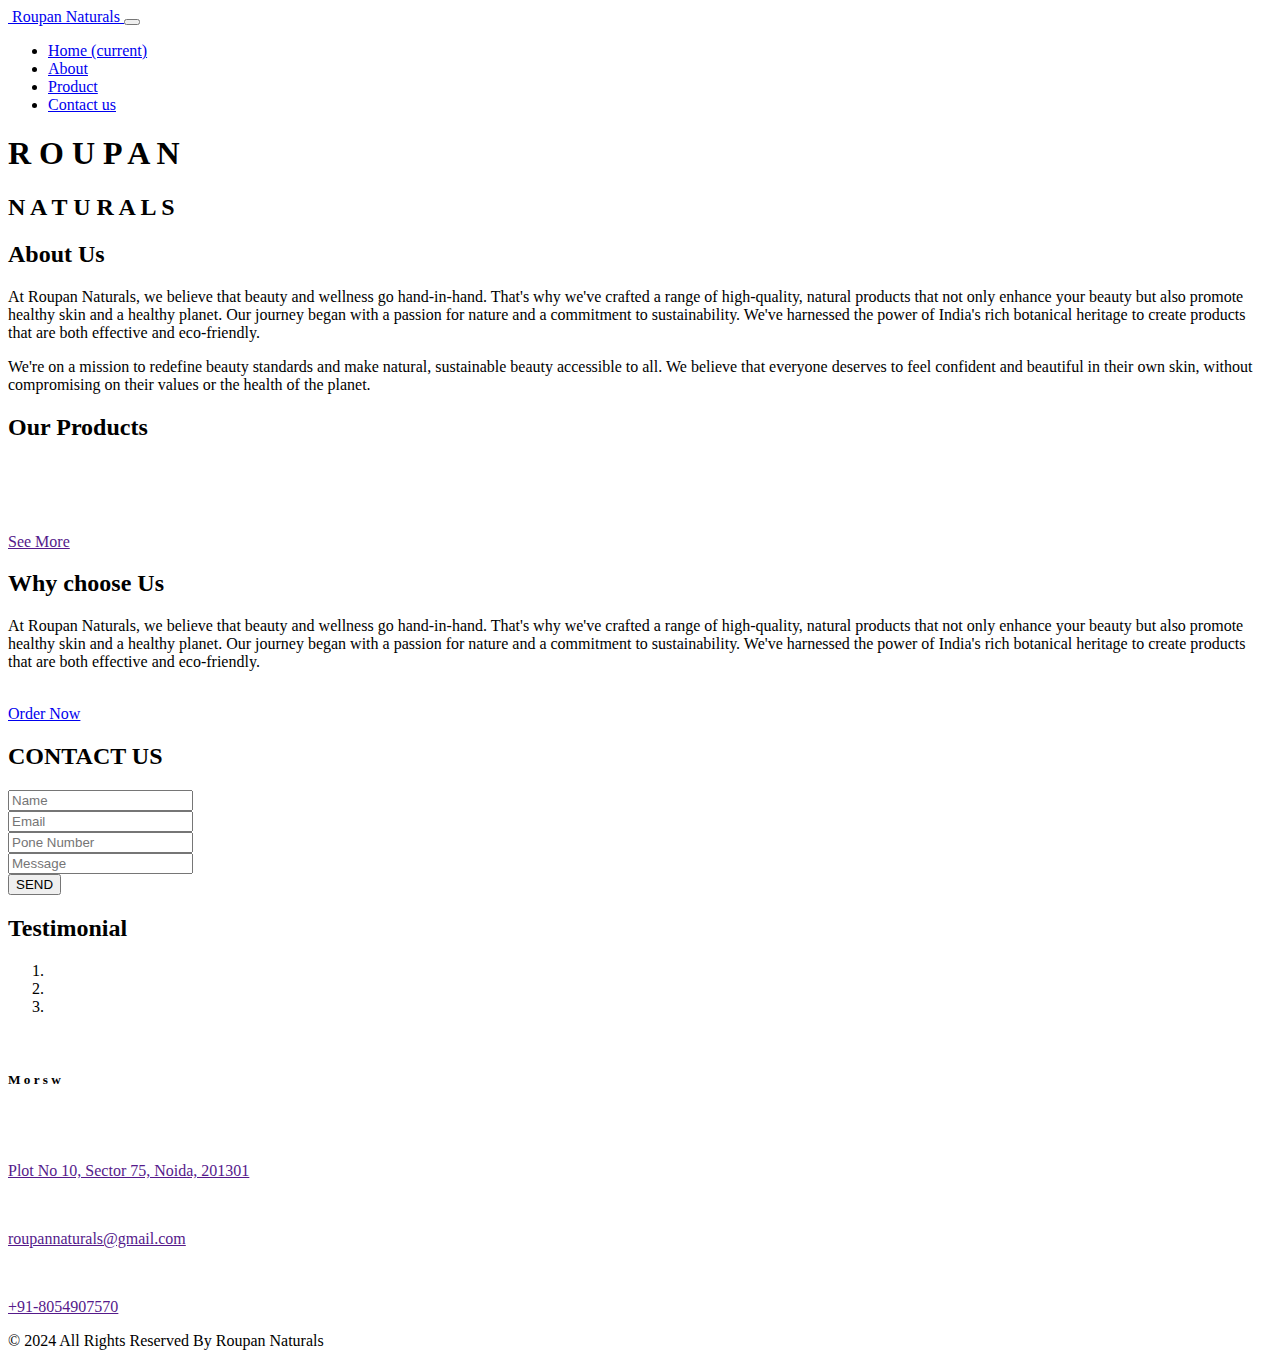
==== index.html @ ce69e2b5 "adding" ====
<!DOCTYPE html>
<html>

<head>
  <!-- Basic -->
  <meta charset="utf-8" />
  <meta http-equiv="X-UA-Compatible" content="IE=edge" />
  <!-- Mobile Metas -->
  <meta name="viewport" content="width=device-width, initial-scale=1, shrink-to-fit=no" />
  <!-- Site Metas -->
  <meta name="keywords" content="" />
  <meta name="description" content="" />
  <meta name="author" content="" />

  <title>Roupan Naturals</title>

  <!-- slider stylesheet -->
  <link rel="stylesheet" type="text/css"
    href="https://cdnjs.cloudflare.com/ajax/libs/OwlCarousel2/2.1.3/assets/owl.carousel.min.css" />

  <!-- bootstrap core css -->
  <link rel="stylesheet" type="text/css" href="css/bootstrap.css" />

  <!-- Custom styles for this template -->
  <link href="css/style.css" rel="stylesheet" />
  <!-- responsive style -->
  <link href="css/responsive.css" rel="stylesheet" />
</head>

<body>
  <div class="hero_area">
    <!-- header section strats -->
    <header class="header_section">
      <div class="container-fluid">
        <nav class="navbar navbar-expand-lg custom_nav-container pt-3">
          <a class="navbar-brand" href="index.html">
            <img src="images/logo.png" alt="" />
            <span>
              Roupan Naturals
            </span>
          </a>
          <button class="navbar-toggler" type="button" data-toggle="collapse" data-target="#navbarSupportedContent"
            aria-controls="navbarSupportedContent" aria-expanded="false" aria-label="Toggle navigation">
            <span class="navbar-toggler-icon"></span>
          </button>

          <div class="collapse navbar-collapse" id="navbarSupportedContent">
            <div class="d-flex ml-auto flex-column flex-lg-row align-items-center">
              <ul class="navbar-nav  ">
                <li class="nav-item active">
                  <a class="nav-link" href="index.html">Home <span class="sr-only">(current)</span></a>
                </li>
                <li class="nav-item">
                  <a class="nav-link" href="about.html"> About </a>
                </li>
                <li class="nav-item">
                  <a class="nav-link" href="product.html"> Product </a>
                </li>
               <!-- <li class="nav-item">
                  <a class="nav-link" href="client.html"> Client </a>
                </li>
              -->
                <li class="nav-item">
                  <a class="nav-link" href="contact.html">Contact us</a>
                </li>
              </ul>
            </div>
          </div>
        </nav>
      </div>
    </header>
    <!-- end header section -->
    <!-- hero section -->
    <section class="hero_section">
      <div class="hero_detail">
        <h1>
          <span>
            R
          </span>
          <span>
            O
          </span>
          <span>
            U
          </span>
          <span>
            P
          </span>
          <span>
            A
          </span>
          <span>
            N
          </span>
      
        
        </h1>
        <h2>  <span>
          N
        </span>
        <span>
          A
        </span>
        <span>
          T
        </span>
        <span>
          U
        </span>
        <span>
          R
        </span>
        <span>
          A
        </span>
        <span>
          L
        </span>
        <span>
          S
        </span>
      </h2>
        
      </div>
      
    </section>
    <!-- end hero section -->
  </div>
  <!-- end hero area -->


  <!-- about section -->
  <section class="about_section layout_padding">
    <div class="about_container">
      <div class="container">
        <div class="detail">
          <h2 class="custom_heading">
            About Us
          </h2>
          <p>
            At Roupan Naturals, we believe that beauty and wellness go hand-in-hand. That's why we've crafted a range of high-quality, natural products that not only enhance your beauty but also promote healthy skin and a healthy planet. Our journey began with a passion for nature and a commitment to sustainability. We've harnessed the power of India's rich botanical heritage to create products that are both effective and eco-friendly.
          </p>
          <div>
           
          </div>
        </div>
        <div class="detail-2">
          <p>
            We're on a mission to redefine beauty standards and make natural, sustainable beauty accessible to all. We believe that everyone deserves to feel confident and beautiful in their own skin, without compromising on their values or the health of the planet.
          </p>
        </div>
      </div>
    </div>
  </section>


  <!-- end about section -->

  <!-- product section -->
  <section class="product_section layout_padding">
    <div class="d-flex justify-content-center">
      <h2 class="custom_heading">
        Our Products
      </h2>
    </div>
    <div class="container layout_padding2">
      <div class="img-box box-1">
        <img src="images/p-1.jpg" alt="">
      </div>
      <div class="img-box box-2">
        <img src="images/p-2.jpg" alt="">
      </div>
      <div class="img-box box-3">
        <img src="images/p-3.jpg" alt="">
      </div>
      <div class="img-box box-4">
        <img src="images/p-4.jpg" alt="">
      </div>
    </div>
    <div class="d-flex justify-content-center">
      <a href="">
        See More
      </a>
    </div>
  </section>


  <!-- end product section -->

  <!-- why section -->

  <section class="why_section layout_padding">
    <div class="container">
      <div class="d-flex flex-column align-items-center text-center">
        <h2 class="custom_heading ">
          Why choose Us
        </h2>
        <p class="">
          At Roupan Naturals, we believe that beauty and wellness go hand-in-hand. That's why we've crafted a range of high-quality, natural products that not only enhance your beauty but also promote healthy skin and a healthy planet. Our journey began with a passion for nature and a commitment to sustainability. We've harnessed the power of India's rich botanical heritage to create products that are both effective and eco-friendly.
        </p>
      </div>
    </div>
    <div class="why_container my-4">
      <div class="img_box">
        <img src="images/why-img.jpg" alt="">
      </div>
    </div>
    <div class="d-flex justify-content-center">
      <a href=" https://wa.me/91.">
        Order Now
      </a>
    </div>
  </section>

  <!-- end why section -->



  <!-- contact section -->

  <section class="contact_section layout_padding">
    <div class="container">
      <div class="col-md-6">
        <div class="d-flex mb-4 ml-4 ml-md-0">
          <h2 class="custom_heading text-center">
            CONTACT US
          </h2>
        </div>
        <form action="">
          <div>
            <input type="text" placeholder="Name" />
          </div>
          <div>
            <input type="email" placeholder="Email" />
          </div>
          <div>
            <input type="text" placeholder="Pone Number" />
          </div>
          <div>
            <input type="text" class="message-box" placeholder="Message" />
          </div>
          <div class="d-flex justify-content-center mt-4 ">
            <button>
              SEND
            </button>
          </div>
        </form>
      </div>
    </div>

  </section>

  <!-- end contact section -->

  <!-- client section -->
  <section class="client_section layout_padding">
    <div class="d-flex justify-content-center">
      <h2 class="custom_heading">
        Testimonial
      </h2>
    </div>
    <div class="container">
      <div id="carouselExampleIndicators" class="carousel slide" data-ride="carousel">
        <ol class="carousel-indicators">
          <li data-target="#carouselExampleIndicators" data-slide-to="0" class="active"></li>
          <li data-target="#carouselExampleIndicators" data-slide-to="1"></li>
          <li data-target="#carouselExampleIndicators" data-slide-to="2"></li>
        </ol>
        <div class="carousel-inner">
          <div class="carousel-item active">
            <div class="client_container layout_padding">
              <div class="img_box">
                <img src="images/client.png" alt="">
              </div>

              <div class="detail_box">
                <h5>
                  <span>
                    M
                  </span>
                  <span>
                    o
                  </span>
                  <span>
                    r
                  </span>
                  <span>
                    s
                  </span>
                  <span>
                    w
                  </span>
                </h5>
               <!-- <p>
                  It is a long established fact that a reader will be distracted by the readable content of a page when
                  looking at its layout. The point of using Lorem Ipsum is that it has a more-or-less normal
                  distribution of
                  letters,
                </p>
              -->
              </div>
            </div>
          </div>
          <!--
          <div class="carousel-item">
            <div class="client_container layout_padding">
              <div class="img_box">
                <img src="images/client.png" alt="">
              </div>

              <div class="detail_box">
                <h5>
                  <span>
                    M
                  </span>
                  <span>
                    o
                  </span>
                  <span>
                    r
                  </span>
                  <span>
                    s
                  </span>
                  <span>
                    w
                  </span>
                </h5>
                <p>
                  It is a long established fact that a reader will be distracted by the readable content of a page when
                  looking at its layout. The point of using Lorem Ipsum is that it has a more-or-less normal
                  distribution of
                  letters,
                </p>
              </div>
            </div>
          </div>
          <div class="carousel-item">
            <div class="client_container layout_padding">
              <div class="img_box">
                <img src="images/client.png" alt="">
              </div>

              <div class="detail_box">
                <h5>
                  <span>
                    M
                  </span>
                  <span>
                    o
                  </span>
                  <span>
                    r
                  </span>
                  <span>
                    s
                  </span>
                  <span>
                    w
                  </span>
                </h5>
                <p>
                  It is a long established fact that a reader will be distracted by the readable content of a page when
                  looking at its layout. The point of using Lorem Ipsum is that it has a more-or-less normal
                  distribution of
                  letters,
                </p>
              </div>
            </div>
          </div>
        </div>

      </div>

    </div>
  </section>
-->
  <!-- end client section -->

  <!-- info section -->
  <section class="info_section layout_padding">
    <div class="container layout_padding-top  layout_padding2-bottom">
      <div class="logo-box">
        <a href="index.html">
          <img src="images/info-logo.png" alt="">
        </a>
      </div>
      <div class="info_items">
        <a href="">
          <div class="item ">
            <div class="img-box box-1">
              <img src="images/location-white.png" alt="" />
            </div>
            <div class="detail-box">
              <p>
               Plot No 10, Sector 75, Noida, 201301
              </p>
            </div>
          </div>
        </a>
        <a href="">
          <div class="item ">
            <div class="img-box box-3">
              <img src="images/envelope-white.png" alt="" />
            </div>
            <div class="detail-box">
              <p>
                roupannaturals@gmail.com
              </p>
            </div>
          </div>
        </a>
        <a href="">
          <div class="item ">
            <div class="img-box box-2">
              <img src="images/telephone-white.png" alt="" />
            </div>
            <div class="detail-box">
              <p>
                +91-8054907570
              </p>
            </div>
          </div>
        </a>

      </div>
    </div>
  </section>

  <!-- end info_section -->

  <!-- footer section -->
  <section class="container-fluid footer_section">
    <p>
      &copy; 2024 All Rights Reserved By Roupan Naturals
      <a href="roupannaturals.com"></a>
    </p>
  </section>
  <!-- footer section -->

  <script type="text/javascript" src="js/jquery-3.4.1.min.js"></script>
  <script type="text/javascript" src="js/bootstrap.js"></script>
</body>

</html>
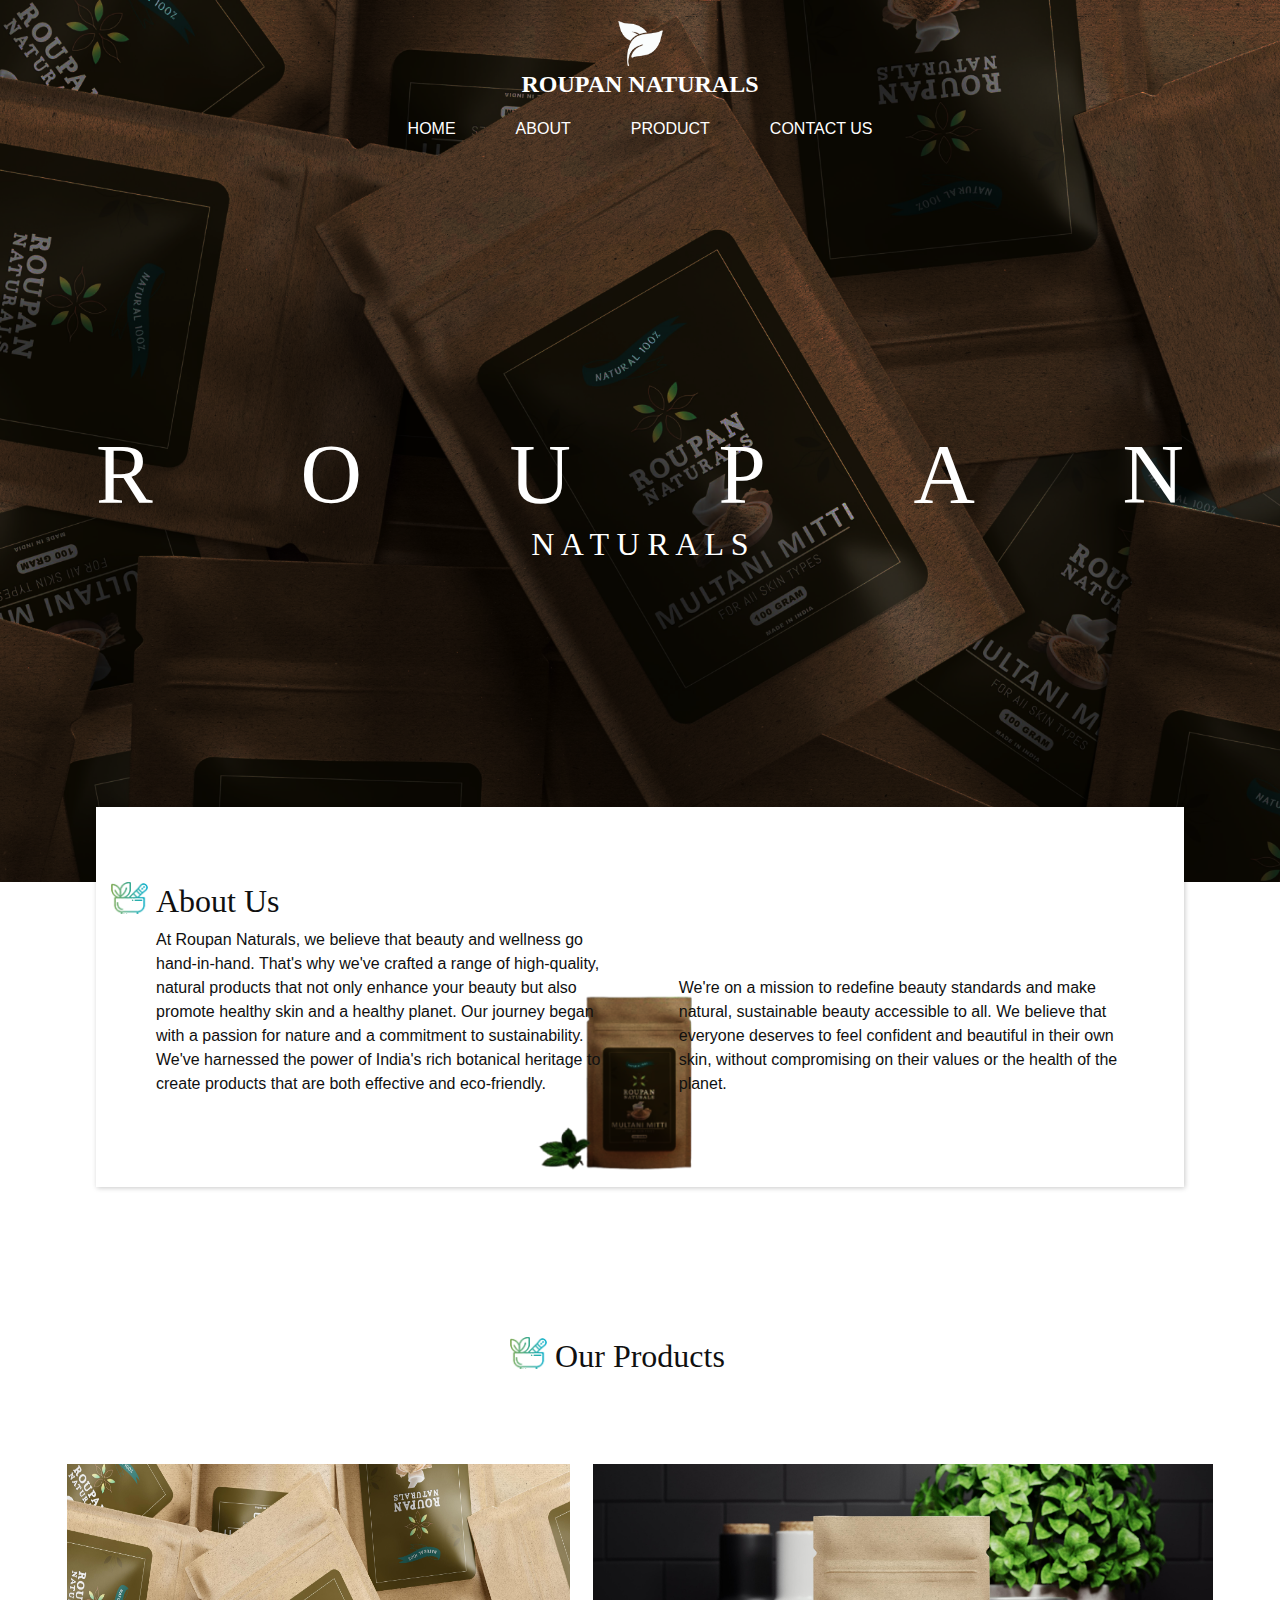
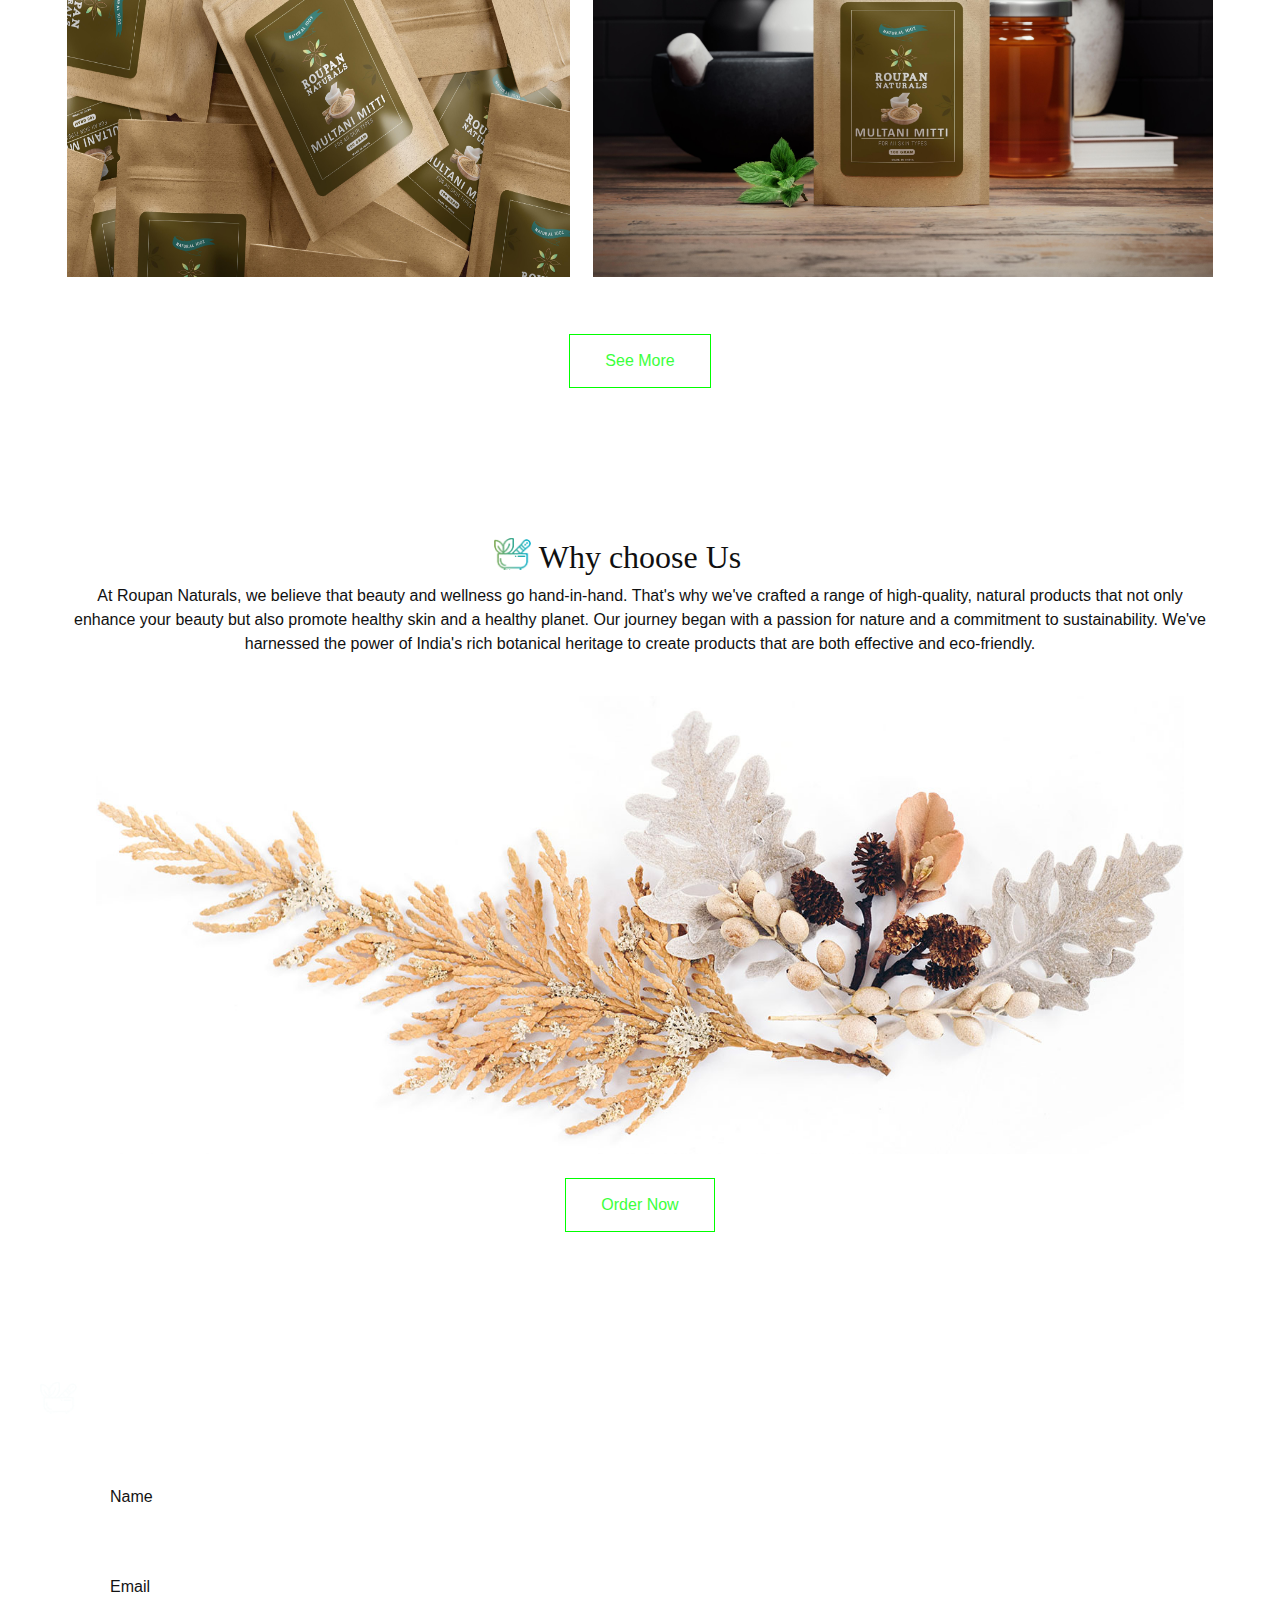
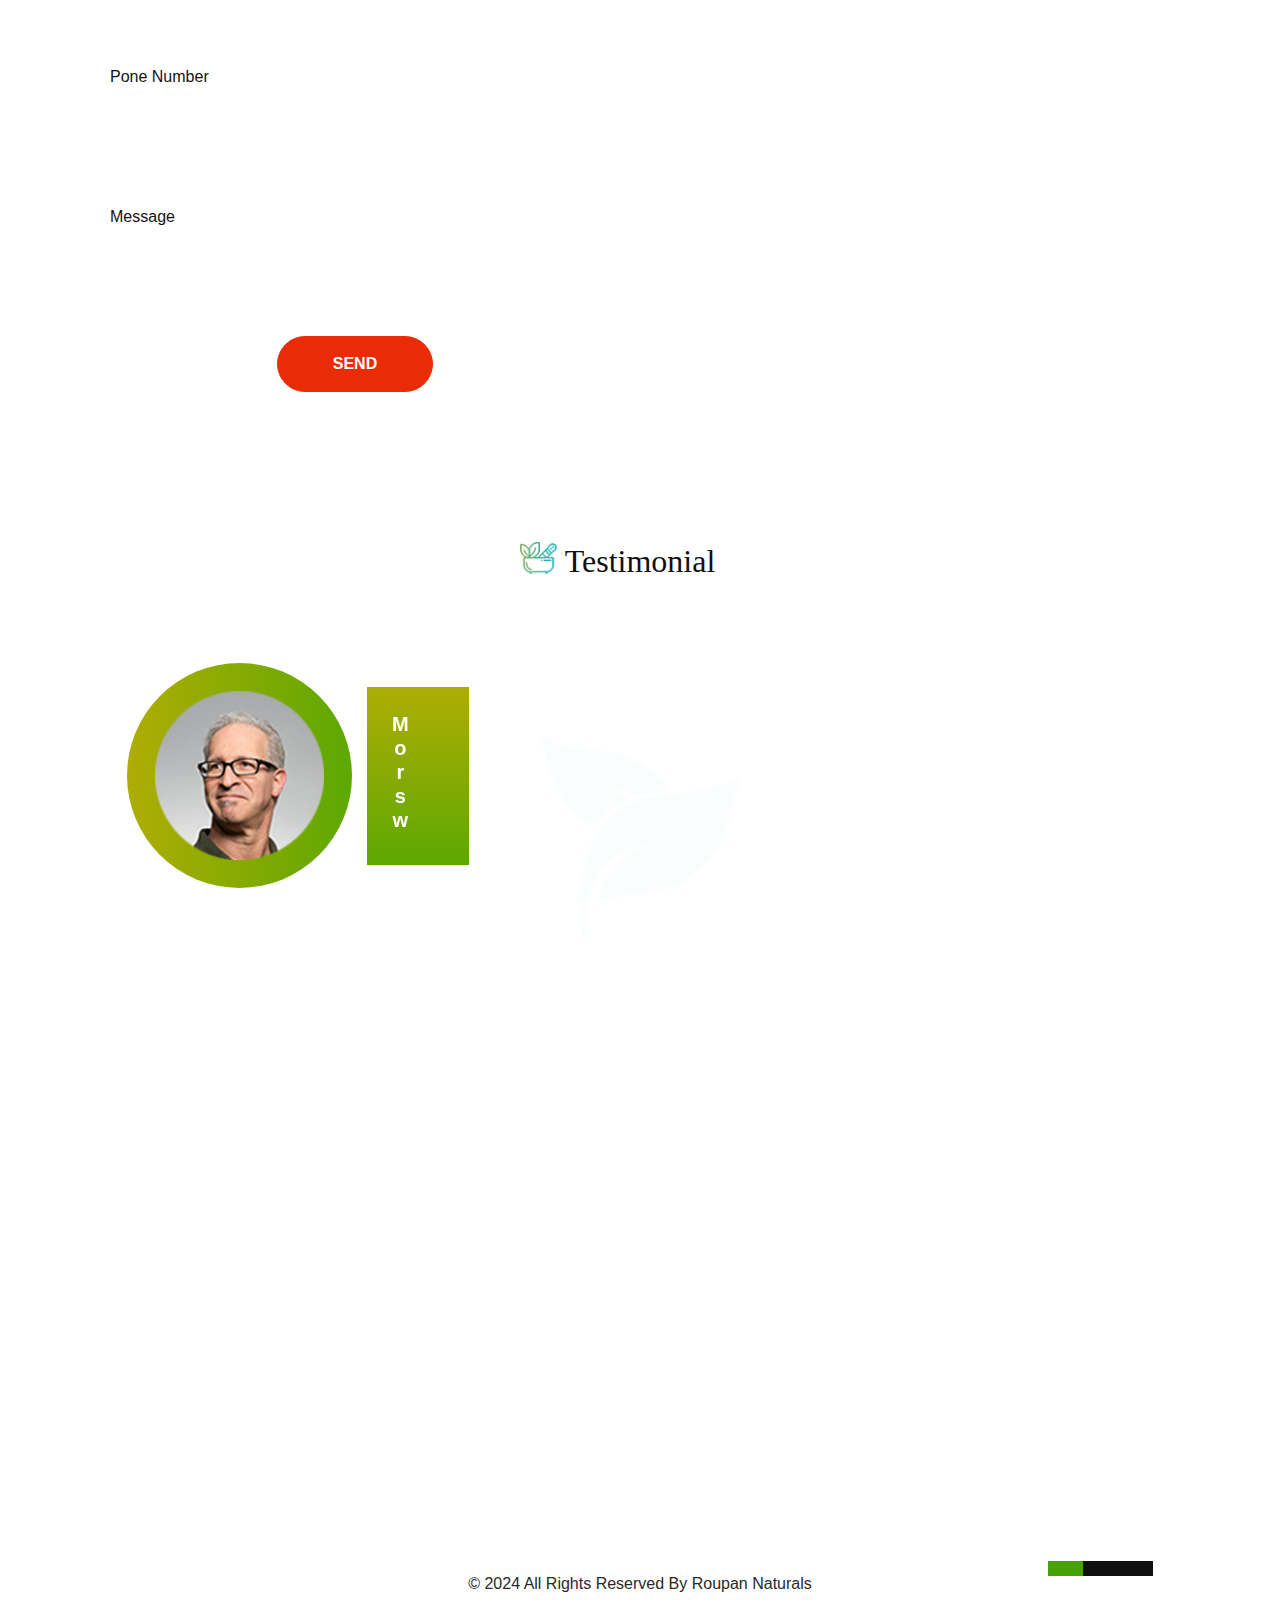
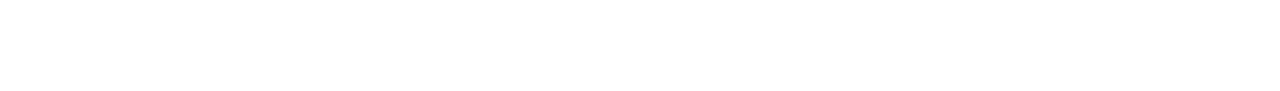
==== commit d68e0177: "code commit" ====
--- a/index.html
+++ b/index.html
@@ -165,16 +165,16 @@
     </div>
     <div class="container layout_padding2">
       <div class="img-box box-1">
-        <img src="images/p-1.jpg" alt="">
+        <img src="images/p1.jpeg" alt="">
       </div>
       <div class="img-box box-2">
-        <img src="images/p-2.jpg" alt="">
+        <img src="images/p2.jpeg" alt="">
       </div>
       <div class="img-box box-3">
-        <img src="images/p-3.jpg" alt="">
+        <img src="images/p3.jpeg" alt="">
       </div>
       <div class="img-box box-4">
-        <img src="images/p-4.jpg" alt="">
+        <img src="images/P2.jpeg" alt="">
       </div>
     </div>
     <div class="d-flex justify-content-center">
@@ -382,7 +382,7 @@
     <div class="container layout_padding-top  layout_padding2-bottom">
       <div class="logo-box">
         <a href="index.html">
-          <img src="images/info-logo.png" alt="">
+          <img src="images/logo.png" alt="">
         </a>
       </div>
       <div class="info_items">
--- a/css/style.css
+++ b/css/style.css
@@ -0,0 +1,592 @@
+@font-face {
+  font-family: "Ethnocentric";
+  src: url("../fonts/ethnocentric/ethnocentric rg.ttf") format("ttf");
+  font-weight: 400;
+}
+
+@font-face {
+  font-family: "Ethnocentric";
+  src: url("../fonts/ethnocentric/ethnocentric rg it.ttf") format("ttf");
+  font-weight: 400;
+}
+
+@font-face {
+  font-family: "poppins";
+  src: url("../fonts/ethnocentric/Poppins-Regular.ttf") format("ttf");
+  font-weight: 400;
+}
+
+@font-face {
+  font-family: "poppins";
+  src: url("../fonts/ethnocentric/Poppins-Bold.ttf") format("ttf");
+  font-weight: bold;
+}
+
+h1,
+h2,
+h3 {
+  font-family: "Ethnocentric";
+}
+
+body {
+  font-family: "poppins", sans-serif;
+  color: #101010;
+  background-color: #ffffff;
+}
+
+.layout_padding {
+  padding: 75px 0;
+}
+
+.layout_padding2 {
+  padding: 45px 0;
+}
+
+.layout_padding2-top {
+  padding-top: 45px;
+}
+
+.layout_padding2-bottom {
+  padding-bottom: 45px;
+}
+
+.layout_padding-top {
+  padding-top: 75px;
+}
+
+.layout_padding-bottom {
+  padding-bottom: 75px;
+}
+
+.custom_heading {
+  position: relative;
+}
+
+.custom_heading::before {
+  position: absolute;
+  content: "";
+  left: -45px;
+  width: 37px;
+  height: 32px;
+  background-image: url(../images/herbal.png);
+  background-size: cover;
+}
+
+/*header section*/
+.hero_area {
+  height: 98vh;
+  background-image: url(../images/hero2.png);
+  background-size: cover;
+  background-attachment: fixed;
+}
+
+.sub_page .hero_area {
+  height: auto;
+}
+
+.hero_area.sub_pages {
+  height: auto;
+}
+
+.header_section .container-fluid {
+  padding-right: 25px;
+  padding-left: 25px;
+}
+
+.header_section .nav_container {
+  margin: 0 auto;
+}
+
+.custom_nav-container.navbar-expand-lg .navbar-nav .nav-link {
+  padding: 10px 30px;
+  color: #ffffff;
+  text-align: center;
+  text-transform: uppercase;
+}
+
+a,
+a:hover,
+a:focus {
+  text-decoration: none;
+}
+
+a:hover,
+a:focus {
+  color: initial;
+}
+
+.btn,
+.btn:focus {
+  outline: none !important;
+  -webkit-box-shadow: none;
+          box-shadow: none;
+}
+
+.navbar-brand,
+.navbar-brand:hover {
+  text-transform: uppercase;
+  font-weight: bold;
+  font-size: 24px;
+  color: #fafcfd;
+}
+
+.custom_nav-container .nav_search-btn {
+  background-image: url(../images/search-icon.png);
+  background-size: 22px;
+  background-repeat: no-repeat;
+  background-position-y: 7px;
+  width: 35px;
+  height: 35px;
+  padding: 0;
+  border: none;
+}
+
+.navbar-brand {
+  display: -webkit-box;
+  display: -ms-flexbox;
+  display: flex;
+  -webkit-box-align: center;
+      -ms-flex-align: center;
+          align-items: center;
+  -webkit-box-orient: vertical;
+  -webkit-box-direction: normal;
+      -ms-flex-direction: column;
+          flex-direction: column;
+  align-items: center;
+  margin-right: 0;
+}
+
+.navbar-brand img {
+  width: 45px;
+}
+
+.navbar-brand span {
+  font-size: 24px;
+  font-weight: 700;
+  color: #ffffff;
+  font-family: "Ethnocentric";
+}
+
+.custom_nav-container {
+  z-index: 99999;
+  padding: 15px 0;
+  -webkit-box-orient: vertical;
+  -webkit-box-direction: normal;
+      -ms-flex-direction: column;
+          flex-direction: column;
+  -webkit-box-align: center;
+      -ms-flex-align: center;
+          align-items: center;
+}
+
+.custom_nav-container .navbar-toggler {
+  outline: none;
+}
+
+.custom_nav-container .navbar-toggler .navbar-toggler-icon {
+  background-image: url(../images/menu.png);
+  background-size: 35px;
+}
+
+/*end header section*/
+.hero_section {
+  text-align: center;
+  color: #ffffff;
+  display: -webkit-box;
+  display: -ms-flexbox;
+  display: flex;
+  -webkit-box-orient: vertical;
+  -webkit-box-direction: normal;
+      -ms-flex-direction: column;
+          flex-direction: column;
+  -webkit-box-pack: center;
+      -ms-flex-pack: center;
+          justify-content: center;
+  height: 75%;
+}
+
+.hero_section h1 {
+  font-size: 85px;
+  display: -webkit-box;
+  display: -ms-flexbox;
+  display: flex;
+  -webkit-box-pack: justify;
+      -ms-flex-pack: justify;
+          justify-content: space-between;
+  width: 85%;
+  margin: 0 auto;
+}
+
+.hero_section .hero_btn-box a {
+  display: inline-block;
+  padding: 12px 55px;
+  background-color: transparent;
+  border: 1.5px solid #ffffff;
+  color: #ffffff;
+  margin-top: 55px;
+  text-transform: uppercase;
+}
+
+.hero_section .hero_btn-box a:hover {
+  background-color: #ffffff;
+  color: #00ff00;
+}
+
+.sub_page .about_section .about_container {
+  margin-top: 0;
+}
+
+.about_section .about_container {
+  width: 85%;
+  margin-left: auto;
+  margin-right: auto;
+  padding: 75px 45px;
+  background-image: url(../images/about.png);
+  background-size: auto 100%;
+  background-color: #fff;
+  background-position: center;
+  background-repeat: no-repeat;
+  margin-top: -150px;
+  -webkit-box-shadow: 1px 1px 5px 0px rgba(0, 0, 0, 0.21);
+  box-shadow: 1px 1px 5px 0px rgba(0, 0, 0, 0.21);
+}
+
+.about_section .about_container .container {
+  display: -webkit-box;
+  display: -ms-flexbox;
+  display: flex;
+  -webkit-box-pack: justify;
+      -ms-flex-pack: justify;
+          justify-content: space-between;
+}
+
+.about_section .about_container .container > div {
+  width: 46%;
+}
+
+.about_section .detail a {
+  display: inline-block;
+  padding: 14px 35px;
+  background-color: transparent;
+  border: 1.5px solid #00ff00;
+  color: #00ff00;
+  color: #3cff3c;
+  margin-top: 75%;
+}
+
+.about_section .detail a:hover {
+  background-color: #00ff00;
+  color: #ffffff;
+}
+
+.about_section .detail-2 {
+  display: -webkit-box;
+  display: -ms-flexbox;
+  display: flex;
+  -webkit-box-orient: vertical;
+  -webkit-box-direction: normal;
+      -ms-flex-direction: column;
+          flex-direction: column;
+  -webkit-box-pack: end;
+      -ms-flex-pack: end;
+          justify-content: flex-end;
+}
+
+.product_section .container {
+  display: -webkit-box;
+  display: -ms-flexbox;
+  display: flex;
+  -ms-flex-wrap: wrap;
+      flex-wrap: wrap;
+}
+
+.product_section .img-box {
+  margin: 1%;
+  display: -webkit-box;
+  display: -ms-flexbox;
+  display: flex;
+}
+
+.product_section .img-box img {
+  width: 100%;
+}
+
+.product_section .img-box.box-1, .product_section .img-box.box-3 {
+  width: 43%;
+}
+
+.product_section .img-box.box-2, .product_section .img-box.box-4 {
+  width: 53%;
+}
+
+.product_section a {
+  display: inline-block;
+  padding: 14px 35px;
+  background-color: transparent;
+  border: 1.5px solid #00ff00;
+  color: #00ff00;
+  color: #3cff3c;
+}
+
+.product_section a:hover {
+  background-color: #00ff00;
+  color: #ffffff;
+}
+
+.why_section .why_container .img_box {
+  width: 85%;
+  margin: 0 auto;
+}
+
+.why_section .why_container .img_box img {
+  width: 100%;
+}
+
+.why_section a {
+  display: inline-block;
+  padding: 14px 35px;
+  background-color: transparent;
+  border: 1.5px solid #00ff00;
+  color: #00ff00;
+  color: #3cff3c;
+}
+
+.why_section a:hover {
+  background-color: #00ff00;
+  color: #ffffff;
+}
+
+.contact_section {
+  color: #fff;
+  background: url(../images/contact-bg.jpg);
+  background-size: cover;
+  background-repeat: no-repeat;
+  background-attachment: fixed;
+}
+
+.contact_section h2::before {
+  background-image: url(../images/herbal-white.png);
+}
+
+.contact_section input {
+  width: 100%;
+  border: 0;
+  height: 50px;
+  border-radius: 30px;
+  margin: 20px 0;
+  padding-left: 25px;
+  background-color: #ffffff;
+  outline: none;
+  color: #101010;
+}
+
+.contact_section input::-webkit-input-placeholder {
+  color: #131313;
+}
+
+.contact_section input:-ms-input-placeholder {
+  color: #131313;
+}
+
+.contact_section input::-ms-input-placeholder {
+  color: #131313;
+}
+
+.contact_section input::placeholder {
+  color: #131313;
+}
+
+.contact_section input.message-box {
+  height: 150px;
+}
+
+.contact_section button {
+  background-color: #e92c06;
+  padding: 15px 55px;
+  outline: none;
+  border: none;
+  border-radius: 30px;
+  border: 1px solid #e92c06;
+  color: #fff;
+  font-weight: bold;
+}
+
+.contact_section button:hover {
+  color: #e92c06;
+  background-color: transparent;
+}
+
+.client_section .client_container {
+  width: 90%;
+  margin: 0 auto;
+  display: -webkit-box;
+  display: -ms-flexbox;
+  display: flex;
+  -webkit-box-align: center;
+      -ms-flex-align: center;
+          align-items: center;
+}
+
+.client_section .img_box {
+  display: -webkit-box;
+  display: -ms-flexbox;
+  display: flex;
+  -webkit-box-align: center;
+      -ms-flex-align: center;
+          align-items: center;
+  -webkit-box-pack: center;
+      -ms-flex-pack: center;
+          justify-content: center;
+  min-width: 225px;
+  min-height: 225px;
+  border-radius: 100%;
+  background: -webkit-gradient(linear, left top, right top, from(#afad04), to(#5da802));
+  background: linear-gradient(to right, #afad04, #5da802);
+  margin-right: 15px;
+}
+
+.client_section .img_box img {
+  width: 75%;
+}
+
+.client_section .detail_box {
+  padding: 25px;
+  background: -webkit-gradient(linear, left top, left bottom, from(#afad04), to(#5da802));
+  background: linear-gradient(to bottom, #afad04, #5da802);
+  color: #ffffff;
+  display: -webkit-box;
+  display: -ms-flexbox;
+  display: flex;
+  -webkit-box-align: center;
+      -ms-flex-align: center;
+          align-items: center;
+}
+
+.client_section .detail_box h5 {
+  font-weight: bold;
+  display: -webkit-box;
+  display: -ms-flexbox;
+  display: flex;
+  -webkit-box-orient: vertical;
+  -webkit-box-direction: normal;
+      -ms-flex-direction: column;
+          flex-direction: column;
+  -webkit-box-align: center;
+      -ms-flex-align: center;
+          align-items: center;
+  margin-right: 35px;
+}
+
+.client_section .carousel-indicators {
+  -webkit-box-pack: end;
+      -ms-flex-pack: end;
+          justify-content: flex-end;
+  width: 90%;
+  margin: 0 auto;
+  bottom: 30px;
+}
+
+.client_section .carousel-indicators li {
+  background-color: #0f0f0f;
+  margin: 0;
+  height: 15px;
+  width: 35px;
+  opacity: 1;
+}
+
+.client_section .carousel-indicators li.active {
+  background-color: #46a102;
+}
+
+.info_section {
+  background-image: url(../images/info-bg.jpg);
+  background-size: cover;
+  background-attachment: fixed;
+}
+
+.info_section .logo-box {
+  width: 200px;
+  margin: 0 auto 75px auto;
+}
+
+.info_section .logo-box img {
+  width: 100%;
+}
+
+.info_items {
+  width: 65%;
+  margin: 0 auto;
+  display: -webkit-box;
+  display: -ms-flexbox;
+  display: flex;
+  -webkit-box-orient: vertical;
+  -webkit-box-direction: normal;
+      -ms-flex-direction: column;
+          flex-direction: column;
+  -webkit-box-align: center;
+      -ms-flex-align: center;
+          align-items: center;
+  -webkit-box-pack: justify;
+      -ms-flex-pack: justify;
+          justify-content: space-between;
+}
+
+.info_items .item {
+  display: -webkit-box;
+  display: -ms-flexbox;
+  display: flex;
+  -webkit-box-orient: vertical;
+  -webkit-box-direction: normal;
+      -ms-flex-direction: column;
+          flex-direction: column;
+  -webkit-box-align: center;
+      -ms-flex-align: center;
+          align-items: center;
+  text-align: center;
+  margin-bottom: 25px;
+}
+
+.info_items .item .img-box {
+  width: 50px;
+  border-radius: 100%;
+  background-repeat: no-repeat;
+  background-position: center;
+  margin-bottom: 15px;
+}
+
+.info_items .item .img-box img {
+  width: 100%;
+}
+
+.info_items .item .detail-box {
+  margin-top: 10px;
+  color: #fff;
+}
+
+.info_items {
+  position: relative;
+}
+
+.info_items a {
+  position: relative;
+}
+
+/* footer section*/
+.footer_section {
+  background-color: #ffffff;
+  padding: 20px;
+  font-weight: 500;
+}
+
+.footer_section p {
+  color: #292929;
+  margin: 0;
+  text-align: center;
+}
+
+.footer_section a {
+  color: #292929;
+}
+
+/* end footer section*/
+/*# sourceMappingURL=style.css.map */--- a/css/responsive.css
+++ b/css/responsive.css
@@ -0,0 +1,104 @@
+@media (max-width: 1120px) {
+    .hero_area {
+        height: auto;
+    }
+
+    .hero_btn-box {
+        margin-bottom: 150px;
+    }
+
+
+}
+
+@media (max-width: 992px) {
+    .custom_nav-container {
+        flex-direction: row;
+    }
+}
+
+@media (max-width: 768px) {
+    .about_section .about_container .container {
+        flex-direction: column;
+    }
+
+    .about_section .about_container {
+        width: 90%;
+    }
+
+    .about_section .about_container .container>div {
+        width: 95%;
+    }
+
+    .about_section .detail a {
+        margin: 25px auto 35px auto;
+    }
+
+    .about_section .detail a {
+
+        background-color: #00ff00;
+        color: #ffffff;
+
+    }
+
+    .client_section .client_container {
+        width: 100%;
+    }
+
+    .client_section .carousel-indicators {
+        justify-content: center;
+    }
+}
+
+@media (max-width: 576px) {
+    .hero_section h1 {
+        font-size: 58px;
+    }
+
+    .product_section .container {
+        flex-direction: column;
+        align-items: center;
+    }
+
+    .product_section .img-box.box-1,
+    .product_section .img-box.box-3,
+    .product_section .img-box.box-2,
+    .product_section .img-box.box-4 {
+        width: auto;
+        margin: 15px 25px;
+
+    }
+
+    .client_section .client_container {
+        flex-direction: column;
+    }
+
+    .client_section .img_box {
+        margin-bottom: 25px;
+    }
+
+    .client_section .detail_box {
+        flex-direction: column;
+        text-align: center;
+    }
+
+    .client_section .detail_box h5 {
+        flex-direction: row;
+    }
+
+}
+
+@media (max-width: 480px) {
+    .hero_section h1 {
+        font-size: 36px;
+    }
+}
+
+@media (max-width: 420px) {}
+
+@media (max-width: 360px) {}
+
+@media (min-width: 1200px) {
+    .container {
+        max-width: 1170px;
+    }
+}